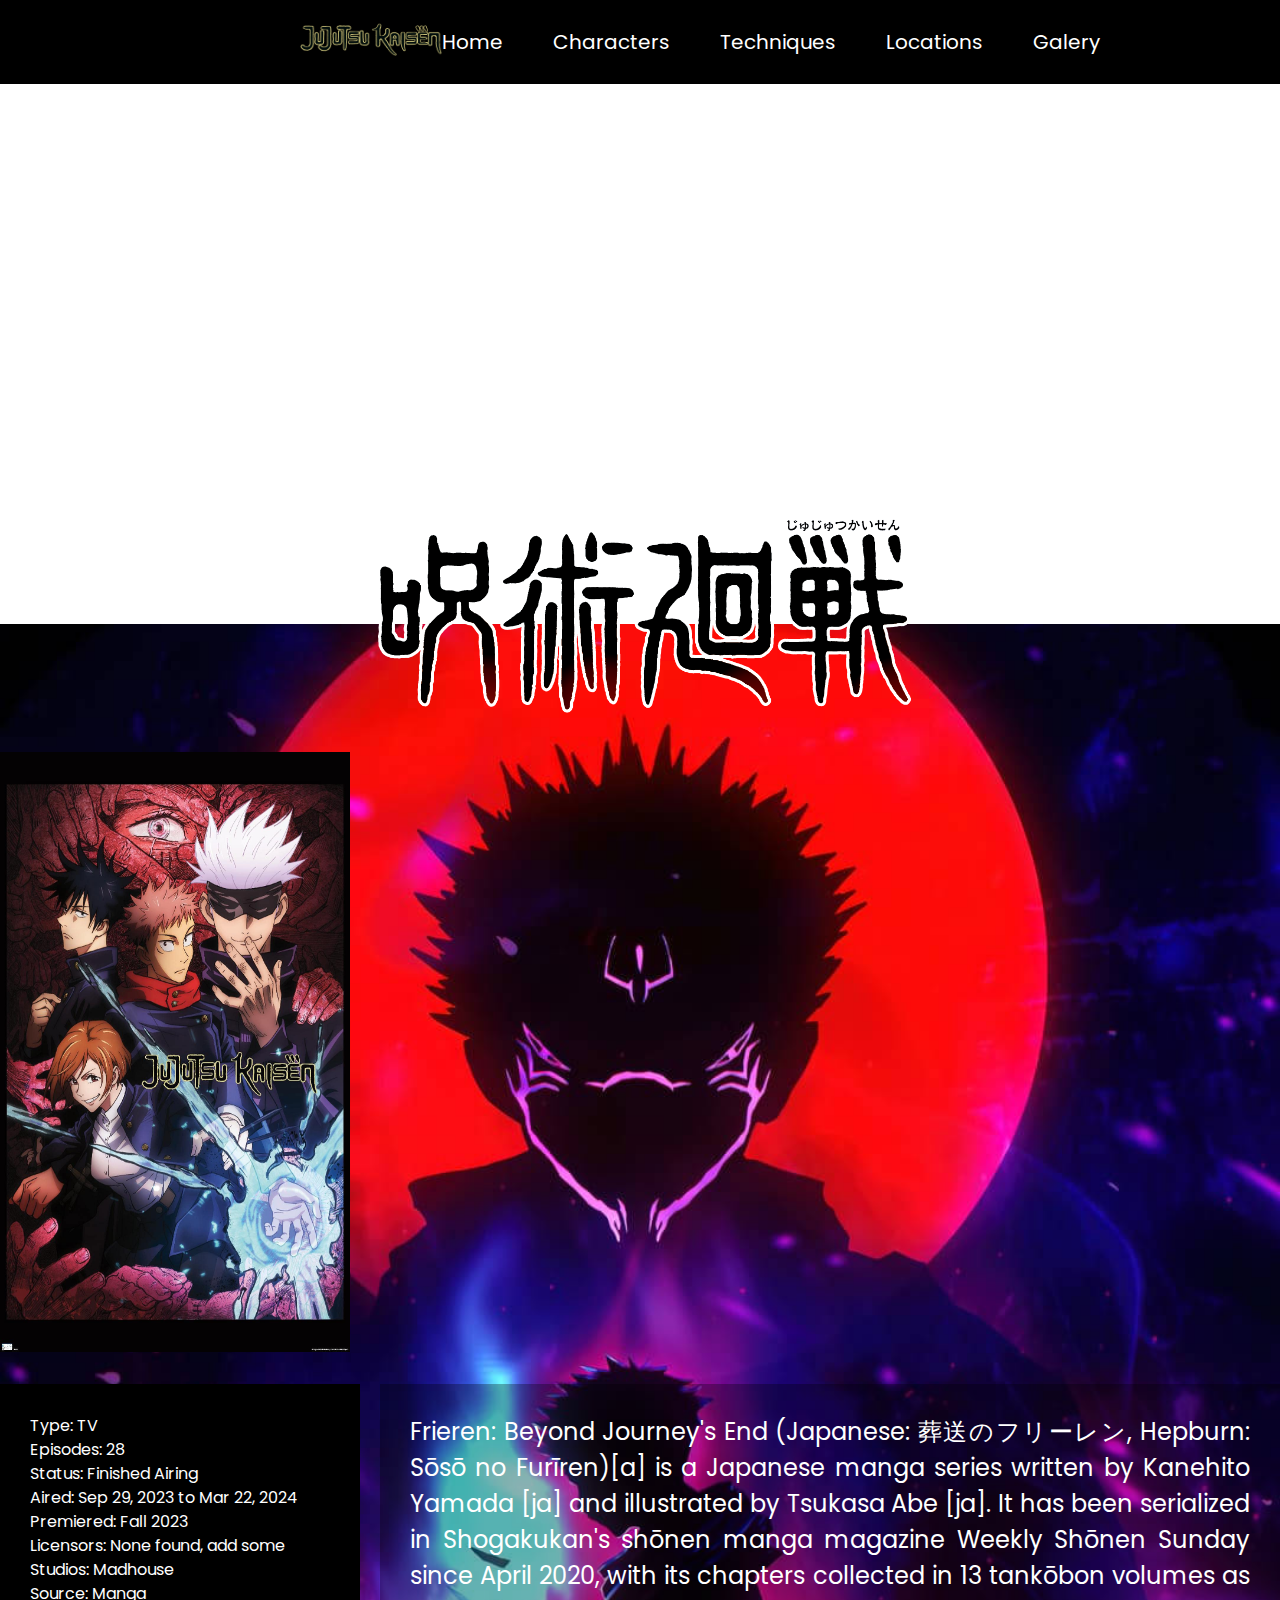
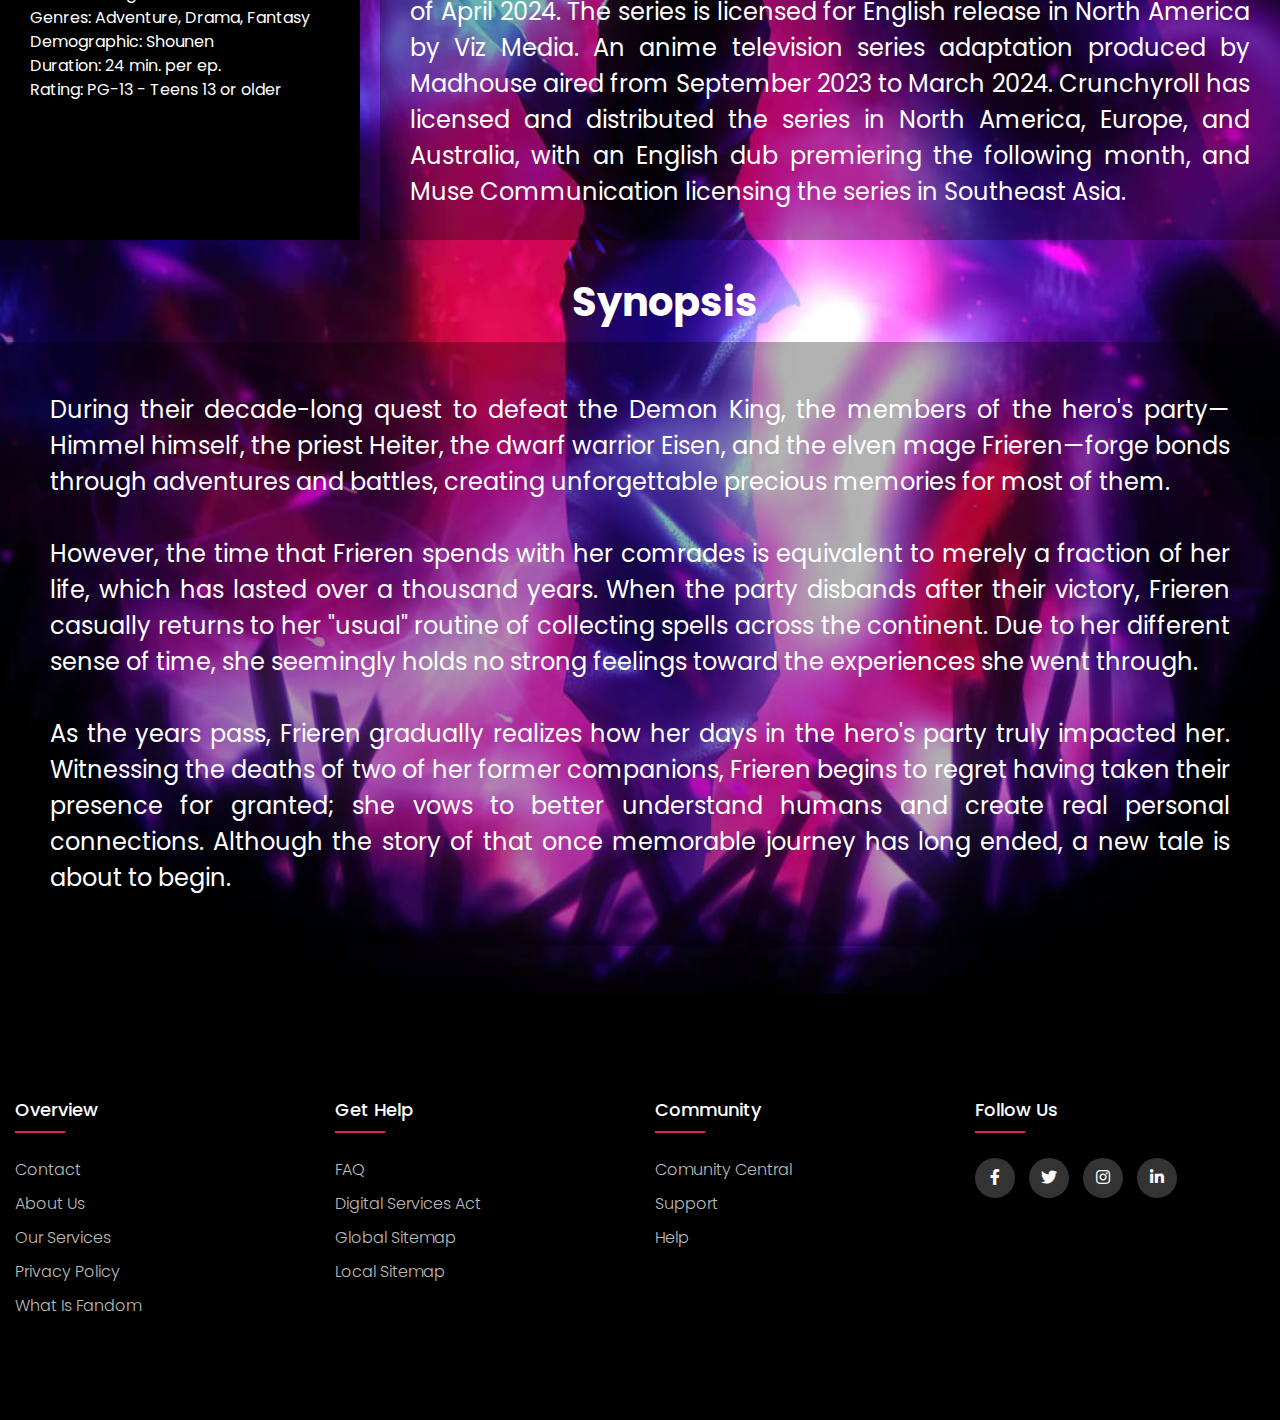
==== index.html @ 932014c5 "uwoghhh" ====
<!DOCTYPE html>
<html lang="en">
<head>
  <meta charset="UTF-8">
  <meta name="viewport" content="width=device-width, initial-scale=1.0">
  <link rel="stylesheet" href="./css/style.css">
  <link rel="stylesheet" type="text/css" href="https://cdnjs.cloudflare.com/ajax/libs/font-awesome/5.15.1/css/all.min.css">
  <title>Home</title>
</head>
<body class="home">
  <div class="nav">
    <div class="logo">
      <img src="./images/title_header.png" alt="Image" style="
        height: 36px;">
    </div>
    <div class="links">
      <a href="/" title="Homepage"  target="_self">Home</a>
      <a href="characters.html" title="About"  target="_self">Characters</a>
      <a href="tech.html" title="Characters"  target="_self">Techniques</a>
      <a href="locations.html" title="Gallery"  target="_self">Locations</a> 
      <a href="galery.html" title="Gallery"  target="_self">Galery</a> 
    </div>
  </div>

  <div class="video">
    <video autoplay loop muted>
      <source src="./videos/homevideo.mp4" type="video/mp4">
    </video>
  </div>

  <div class="main">
    <div class="container">
      <div class="logo">
        <img src="./images/title1.png" alt="Image">
      </div>
      <div class="wrapper">
        <div class="poster-trailer">
          <img src="./images/jjkpost.jpg" alt="Poster" width="350" height="600">
          <!-- <h2 style="color:white;font-size:200%;font-family:verdanaav;text-align:center;">Trailer</h2> -->
          <iframe width="100%" height="600" src="https://www.youtube.com/embed/5yb2N3pnztU?si=sJkmRQtVvTosD6PPrel=0&amp;autoplay=1&amp;mute=1" frameborder="0" allow="accelerometer; autoplay; clipboard-write; encrypted-media" allowfullscreen=""></iframe>
        </div>
      </div>
      <div class="wrapper">
        <div class="infor">
          <p class="detail">
            Type: TV <br>
            Episodes: 28 <br>
            Status: Finished Airing<br>
            Aired: Sep 29, 2023 to Mar 22, 2024<br>
            Premiered: Fall 2023<br>
            Licensors: None found, add some<br>
            Studios: Madhouse<br>
            Source: Manga<br>
            Genres: Adventure, Drama, Fantasy<br>
            Demographic: Shounen<br>
            Duration: 24 min. per ep.<br>
            Rating: PG-13 - Teens 13 or older
          </p>
          <p class="desc">
            Frieren: Beyond Journey's End (Japanese: 葬送のフリーレン, Hepburn: Sōsō no Furīren)[a] is a Japanese manga series written by Kanehito Yamada [ja] and illustrated by Tsukasa Abe [ja]. It has been serialized in Shogakukan's shōnen manga magazine Weekly Shōnen Sunday since April 2020, with its chapters collected in 13 tankōbon volumes as of April 2024. The series is licensed for English release in North America by Viz Media. An anime television series adaptation produced by Madhouse aired from September 2023 to March 2024. Crunchyroll has licensed and distributed the series in North America, Europe, and Australia, with an English dub premiering the following month, and Muse Communication licensing the series in Southeast Asia.
          </p>
        </div>
      </div>
      <div class="wrapper">
        <div class="syn">
          <h1>Synopsis</h1>
          <p>
            During their decade-long quest to defeat the Demon King, the members of the hero's party—Himmel himself, the priest Heiter, the dwarf warrior Eisen, and the elven mage Frieren—forge bonds through adventures and battles, creating unforgettable precious memories for most of them.
            <br><br>
            However, the time that Frieren spends with her comrades is equivalent to merely a fraction of her life, which has lasted over a thousand years. When the party disbands after their victory, Frieren casually returns to her "usual" routine of collecting spells across the continent. Due to her different sense of time, she seemingly holds no strong feelings toward the experiences she went through.
            <br><br>
            As the years pass, Frieren gradually realizes how her days in the hero's party truly impacted her. Witnessing the deaths of two of her former companions, Frieren begins to regret having taken their presence for granted; she vows to better understand humans and create real personal connections. Although the story of that once memorable journey has long ended, a new tale is about to begin.
          </p>
        </div>
      </div>
    </div>
  </div>
  
  <footer class="footer">
    <div class="container">
      <div class="row">
        <div class="footer-col">
          <h4>Overview</h4>
          <ul>
            <li><a href="#">contact</a></li>
            <li><a href="#">about us</a></li>
            <li><a href="#">our services</a></li>
            <li><a href="#">privacy policy</a></li>
            <li><a href="#">what is fandom</a></li>
          </ul>
        </div>
        <div class="footer-col">
          <h4>get help</h4>
          <ul>
            <li><a href="#">FAQ</a></li>
            <li><a href="#">Digital Services Act</a></li>
            <li><a href="#">Global Sitemap</a></li>
            <li><a href="#">Local Sitemap</a></li>
          </ul>
        </div>
        <div class="footer-col">
          <h4>Community</h4>
          <ul>
            <li><a href="#">Comunity central</a></li>
            <li><a href="#">Support</a></li>
            <li><a href="#">Help</a></li>
          </ul>
        </div>
        <div class="footer-col">
          <h4>follow us</h4>
          <div class="social-links">
            <a href="#"><i class="fab fa-facebook-f"></i></a>
            <a href="#"><i class="fab fa-twitter"></i></a>
            <a href="#"><i class="fab fa-instagram"></i></a>
            <a href="#"><i class="fab fa-linkedin-in"></i></a>
          </div>
        </div>
      </div>
    </div>
 </footer>

</body>
</html>
---- css/style.css ----
@import url('https://fonts.googleapis.com/css2?family=Poppins:wght@300;400;500;600;700&display=swap');

*, *::after, *::before{
	margin:0;
	padding:0;
	box-sizing: border-box;
}

body{
	line-height: 1.5;
	font-family: 'Poppins', sans-serif;
	margin: 0;
}
a {
	color: #fff;
	text-decoration: none;
}

.nav {
	display: flex;
	justify-content: space-between;
	align-items: center;
	padding: 20px 300px;
	background-color: #000000;
	margin: 0;
	font-size: 20px;
	color: white;
	z-index: 999;
	position: sticky;
	top: 0;
}
.nav .links {
	display: flex;
	gap: 50px;
}
  
h1{
	color: white;
	margin-left: 50px;
	text-align: center;
	font-size: 250%;
}

.container{
	width: 1280px;
	margin: auto;
	padding: 32px 0;
}
.row{
	display: flex;
	flex-wrap: wrap;
}

.main {
	background-image: url("../images/jjk_bg2.jpg");
	background-size: cover;
	background-repeat: no-repeat;
	background-position: center;
	background-position: center;
	/* height: 100vh; */
	z-index: 100;
}

.home .video {
	display: flex;
	justify-content: center;
	align-items: center;
	height: 60vh;
	position: sticky;
	top: 84px;
	z-index: -1;

}

.home .video video {
	width: 100%;
	/* height: 30vh; */	
	/* position: sticky;
	top: 0;
	z-index: -1; */
}

.home .main .logo img {
	height: 200px;
	display: block;
	margin: 0 auto;
	/* margin-top: -200px; */
	transform: translate(0, -140px);
}

.wrapper {
	padding: 16px 0;
}

.poster-trailer {
	display: flex;
	justify-content: space-between;
	gap: 20px;
	margin-top: -120px;
}

.home .main .infor {
	display: grid;
	gap: 20px;
	grid-template-columns: 1.2fr 3fr;
}

.home .main .infor .detail {
	color:white;
	font-size:100%;
	text-align:justify;
	padding: 30px;
	background-color:black;
}

.home .main .infor .desc {
	color:white;
	font-size:150%;
	text-align:justify;
	padding: 30px;
	background-color: rgba(0, 0, 0, .3);
}

.home .main .syn p {
	color:white;
	font-size:150%;
	text-align:justify;
	padding: 50px;
	margin:10px 0 0;
	background-color: rgba(0, 0, 0, .3);
}

.tech .main .tech-container {
	margin: 32px 5%;
	padding: 32px;
	display: grid;
	justify-content: center;
	align-items: center;
	color: #fff;
	gap: 32px;
	background-color: #24262ba0;
	border-radius: 40px;
	width: 90%;
}

.tech .main .tech-container.right {
	justify-items: right;
	grid-template-columns: 9fr 10fr;
	text-align: left;
}

.tech .main .tech-container.left {
	justify-items: left;
	grid-template-columns: 10fr 9fr;
	text-align: right;
}

.tech .main .tech-container .img {
	display: flex;
	align-items: center;
	justify-content: center;
}

.tech .main .tech-container img {
	width: 560px;
	border-radius: 16px;
}

.tech .main .tech-container .text {
	display: flex;
	justify-content: center;
	flex-direction: column;
	gap: 24px;
}

.tech .main .tech-container h2 {
	padding: 8px 20px;
	width: 100%;
	background-color: blueviolet;
	font-size: 2rem;
	/* text-align: left; */
}

.tech .main .tech-container.right h2 {
	transform: translate(-70px, 0);
}

.tech .main .tech-container.left h2 {
	transform: translate(70px, 0);
}

ul{
	list-style: none;
}
.footer{
	background-color: black;
    padding: 70px 0;
		z-index: 990;
}
.footer-col{
   width: 25%;
   padding: 0 15px;
}
.footer-col h4{
	font-size: 18px;
	color: #ffffff;
	text-transform: capitalize;
	margin-bottom: 35px;
	font-weight: 500;
	position: relative;
}
.footer-col h4::before{
	content: '';
	position: absolute;
	left:0;
	bottom: -10px;
	background-color: #e91e63;
	height: 2px;
	box-sizing: border-box;
	width: 50px;
}
.footer-col ul li:not(:last-child){
	margin-bottom: 10px;
}
.footer-col ul li a{
	font-size: 16px;
	text-transform: capitalize;
	color: #ffffff;
	text-decoration: none;
	font-weight: 300;
	color: #bbbbbb;
	display: block;
	transition: all 0.3s ease;
}
.footer-col ul li a:hover{
	color: #ffffff;
	padding-left: 8px;
}
.footer-col .social-links a{
	display: inline-block;
	height: 40px;
	width: 40px;
	background-color: rgba(255,255,255,0.2);
	margin:0 10px 10px 0;
	text-align: center;
	line-height: 40px;
	border-radius: 50%;
	color: #ffffff;
	transition: all 0.5s ease;
}
.footer-col .social-links a:hover{
	color: #24262b;
	background-color: #ffffff;
}

/*responsive*/
@media(max-width: 767px){
  .footer-col{
    width: 50%;
    margin-bottom: 30px;
}
}
@media(max-width: 574px){
  .footer-col{
    width: 100%;
}
}
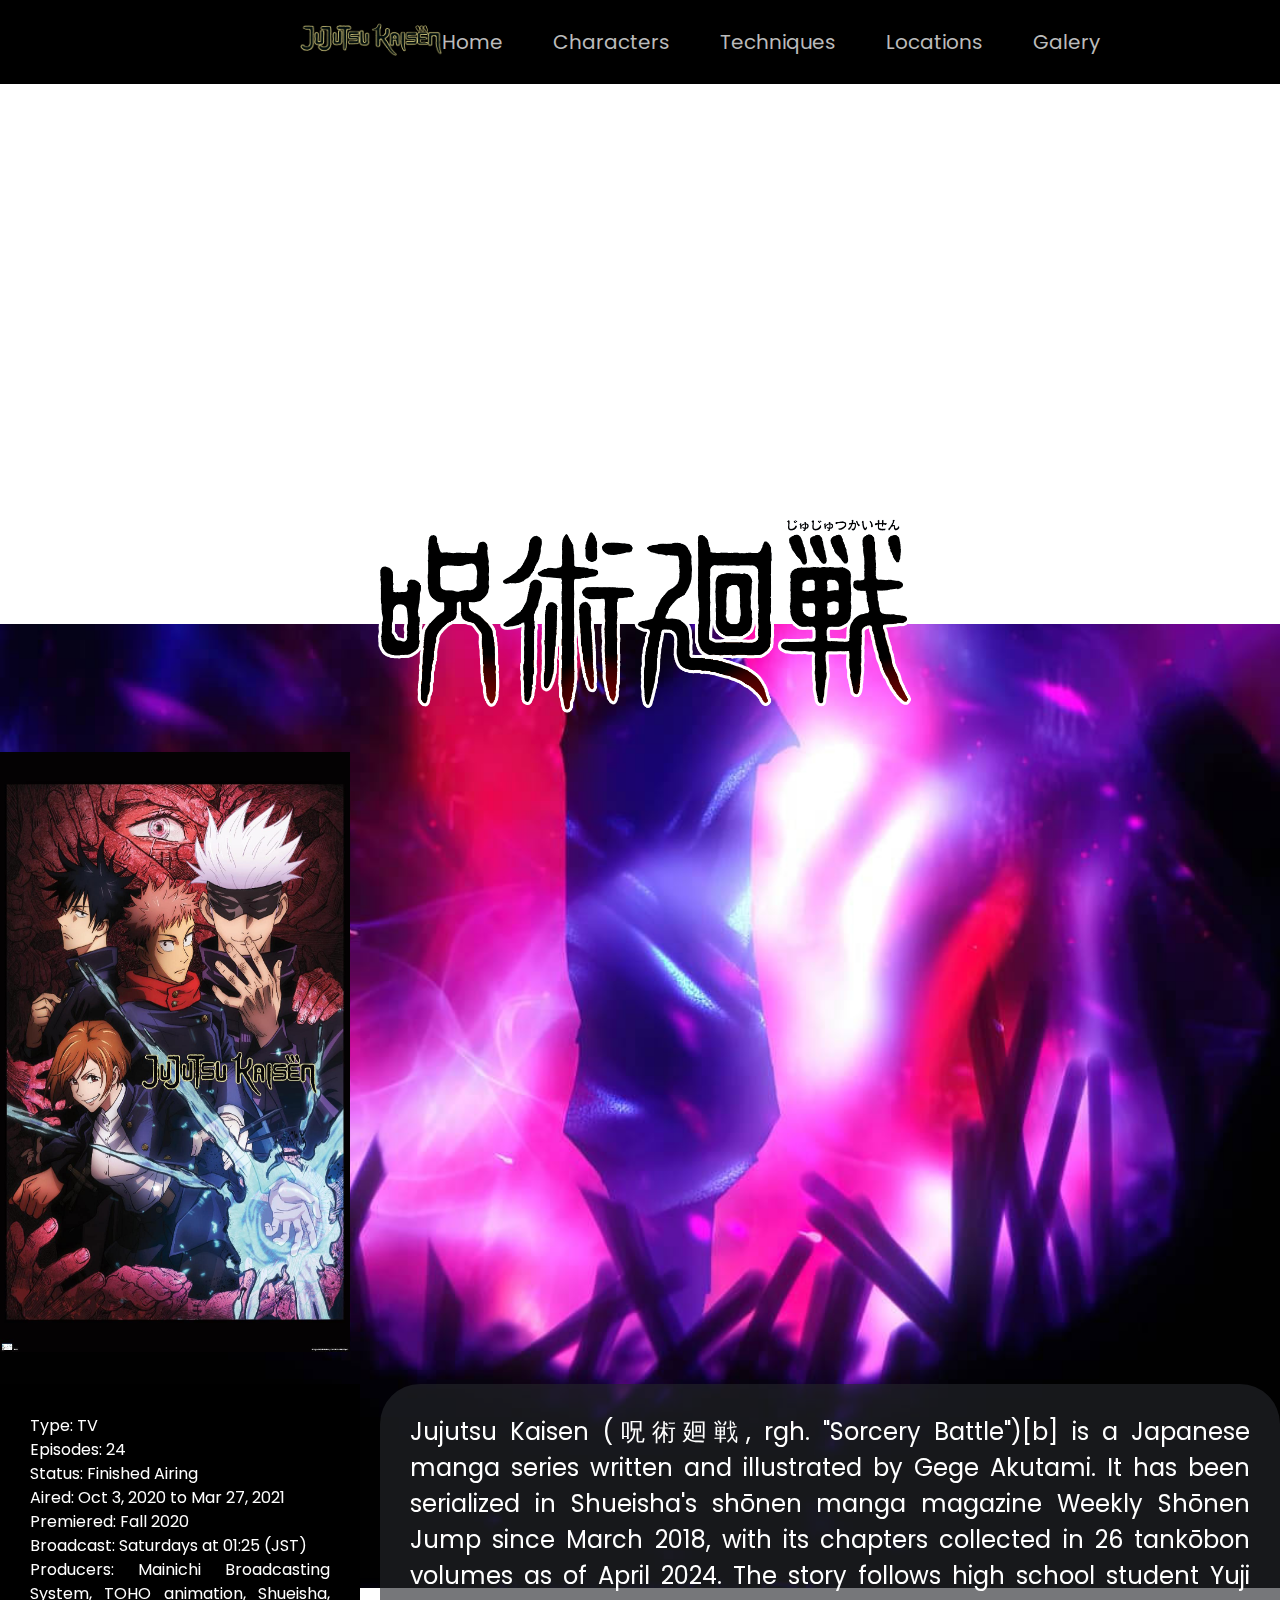
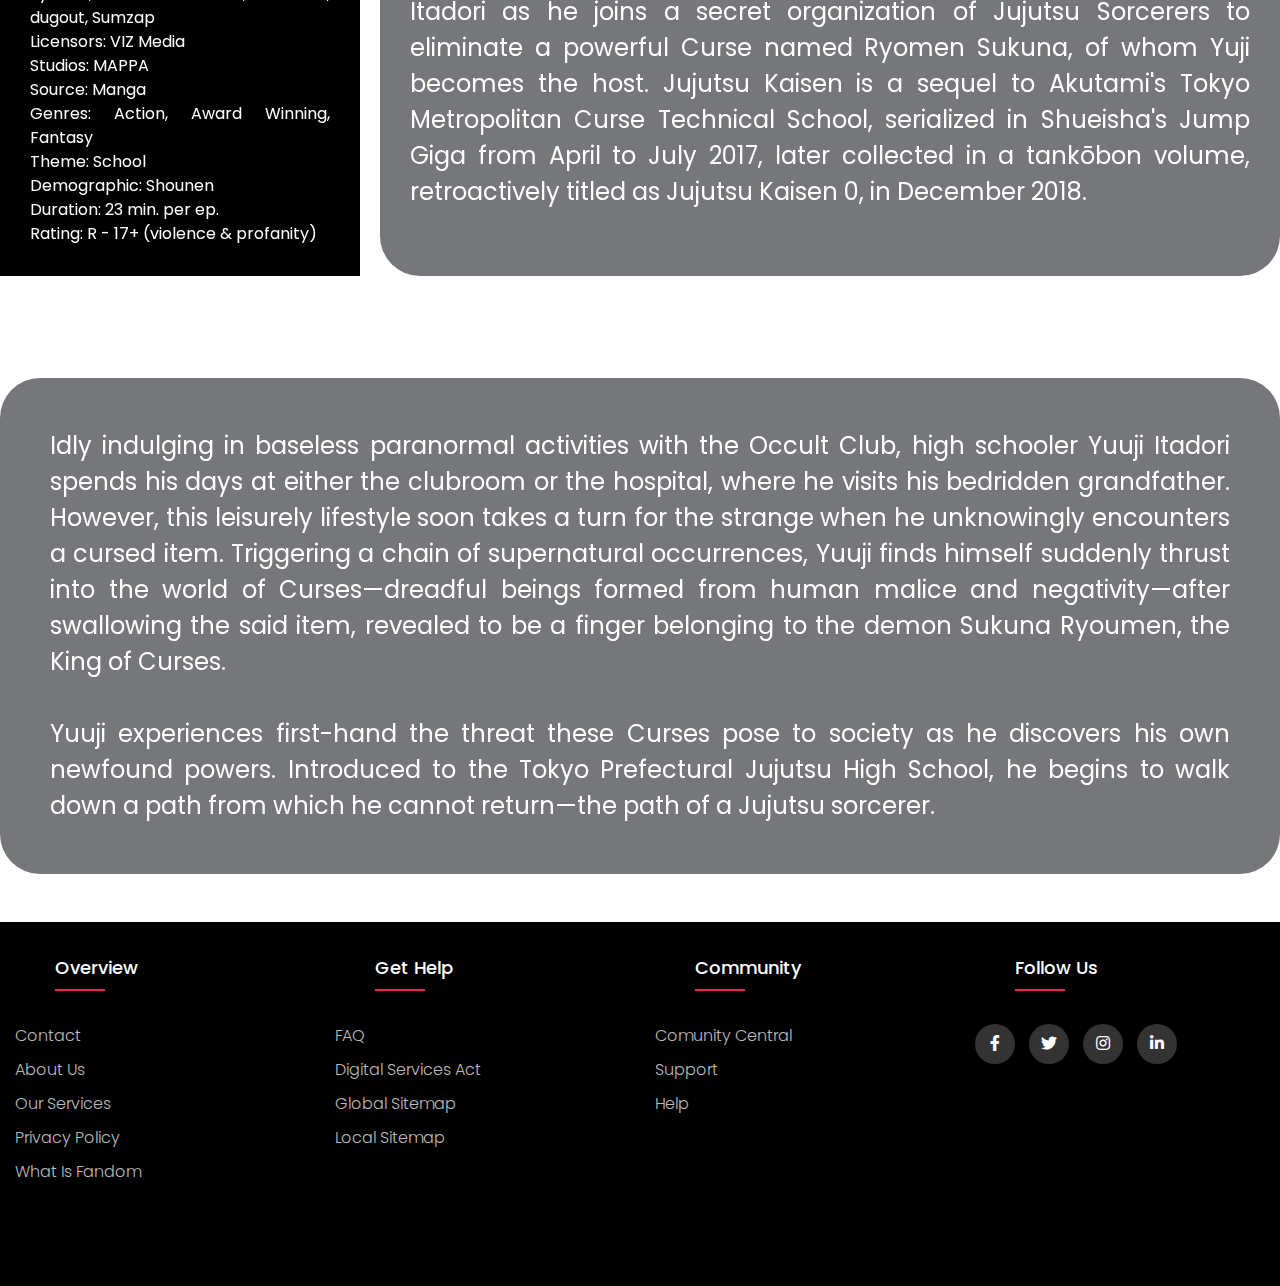
==== commit 5250cc1c: "up2" ====
--- a/index.html
+++ b/index.html
@@ -14,8 +14,8 @@
         height: 36px;">
     </div>
     <div class="links">
-      <a href="/" title="Homepage"  target="_self">Home</a>
-      <a href="characters.html" title="About"  target="_self">Characters</a>
+      <a href="index.html" title="Homepage"  target="_self">Home</a>
+      <a href="char.html" title="About"  target="_self">Characters</a>
       <a href="tech.html" title="Characters"  target="_self">Techniques</a>
       <a href="locations.html" title="Gallery"  target="_self">Locations</a> 
       <a href="galery.html" title="Gallery"  target="_self">Galery</a> 
@@ -24,7 +24,7 @@
 
   <div class="video">
     <video autoplay loop muted>
-      <source src="./videos/homevideo.mp4" type="video/mp4">
+      <source src="./videos/jjk_video.mp4" type="video/mp4">
     </video>
   </div>
 
@@ -37,27 +37,30 @@
         <div class="poster-trailer">
           <img src="./images/jjkpost.jpg" alt="Poster" width="350" height="600">
           <!-- <h2 style="color:white;font-size:200%;font-family:verdanaav;text-align:center;">Trailer</h2> -->
-          <iframe width="100%" height="600" src="https://www.youtube.com/embed/5yb2N3pnztU?si=sJkmRQtVvTosD6PPrel=0&amp;autoplay=1&amp;mute=1" frameborder="0" allow="accelerometer; autoplay; clipboard-write; encrypted-media" allowfullscreen=""></iframe>
+          <iframe width="100%" height="600" src="https://www.youtube.com/embed/5yb2N3pnztU?si=sJkmRQtVvTosD6PPrel=0&amp;autoplay=1&amp;mute=0" frameborder="0" allow="accelerometer; autoplay; clipboard-write; encrypted-media" allowfullscreen=""></iframe>
         </div>
       </div>
       <div class="wrapper">
         <div class="infor">
           <p class="detail">
-            Type: TV <br>
-            Episodes: 28 <br>
-            Status: Finished Airing<br>
-            Aired: Sep 29, 2023 to Mar 22, 2024<br>
-            Premiered: Fall 2023<br>
-            Licensors: None found, add some<br>
-            Studios: Madhouse<br>
-            Source: Manga<br>
-            Genres: Adventure, Drama, Fantasy<br>
-            Demographic: Shounen<br>
-            Duration: 24 min. per ep.<br>
-            Rating: PG-13 - Teens 13 or older
+            Type: TV<br>
+Episodes: 24<br>
+Status: Finished Airing<br>
+Aired: Oct 3, 2020 to Mar 27, 2021<br>
+Premiered: Fall 2020<br>
+Broadcast: Saturdays at 01:25 (JST)<br>
+Producers: Mainichi Broadcasting System, TOHO animation, Shueisha, dugout, Sumzap<br>
+Licensors: VIZ Media<br>
+Studios: MAPPA<br>
+Source: Manga<br>
+Genres: Action, Award Winning, Fantasy<br>
+Theme: School<br>
+Demographic: Shounen<br>
+Duration: 23 min. per ep.<br>
+Rating: R - 17+ (violence & profanity)
           </p>
           <p class="desc">
-            Frieren: Beyond Journey's End (Japanese: 葬送のフリーレン, Hepburn: Sōsō no Furīren)[a] is a Japanese manga series written by Kanehito Yamada [ja] and illustrated by Tsukasa Abe [ja]. It has been serialized in Shogakukan's shōnen manga magazine Weekly Shōnen Sunday since April 2020, with its chapters collected in 13 tankōbon volumes as of April 2024. The series is licensed for English release in North America by Viz Media. An anime television series adaptation produced by Madhouse aired from September 2023 to March 2024. Crunchyroll has licensed and distributed the series in North America, Europe, and Australia, with an English dub premiering the following month, and Muse Communication licensing the series in Southeast Asia.
+            Jujutsu Kaisen (呪術廻戦, rgh. "Sorcery Battle")[b] is a Japanese manga series written and illustrated by Gege Akutami. It has been serialized in Shueisha's shōnen manga magazine Weekly Shōnen Jump since March 2018, with its chapters collected in 26 tankōbon volumes as of April 2024. The story follows high school student Yuji Itadori as he joins a secret organization of Jujutsu Sorcerers to eliminate a powerful Curse named Ryomen Sukuna, of whom Yuji becomes the host. Jujutsu Kaisen is a sequel to Akutami's Tokyo Metropolitan Curse Technical School, serialized in Shueisha's Jump Giga from April to July 2017, later collected in a tankōbon volume, retroactively titled as Jujutsu Kaisen 0, in December 2018.
           </p>
         </div>
       </div>
@@ -65,11 +68,9 @@
         <div class="syn">
           <h1>Synopsis</h1>
           <p>
-            During their decade-long quest to defeat the Demon King, the members of the hero's party—Himmel himself, the priest Heiter, the dwarf warrior Eisen, and the elven mage Frieren—forge bonds through adventures and battles, creating unforgettable precious memories for most of them.
-            <br><br>
-            However, the time that Frieren spends with her comrades is equivalent to merely a fraction of her life, which has lasted over a thousand years. When the party disbands after their victory, Frieren casually returns to her "usual" routine of collecting spells across the continent. Due to her different sense of time, she seemingly holds no strong feelings toward the experiences she went through.
-            <br><br>
-            As the years pass, Frieren gradually realizes how her days in the hero's party truly impacted her. Witnessing the deaths of two of her former companions, Frieren begins to regret having taken their presence for granted; she vows to better understand humans and create real personal connections. Although the story of that once memorable journey has long ended, a new tale is about to begin.
+    Idly indulging in baseless paranormal activities with the Occult Club, high schooler Yuuji Itadori spends his days at either the clubroom or the hospital, where he visits his bedridden grandfather. However, this leisurely lifestyle soon takes a turn for the strange when he unknowingly encounters a cursed item. Triggering a chain of supernatural occurrences, Yuuji finds himself suddenly thrust into the world of Curses—dreadful beings formed from human malice and negativity—after swallowing the said item, revealed to be a finger belonging to the demon Sukuna Ryoumen, the King of Curses.
+    <br> <br>
+     Yuuji experiences first-hand the threat these Curses pose to society as he discovers his own newfound powers. Introduced to the Tokyo Prefectural Jujutsu High School, he begins to walk down a path from which he cannot return—the path of a Jujutsu sorcerer.
           </p>
         </div>
       </div>
--- a/css/style.css
+++ b/css/style.css
@@ -12,9 +12,13 @@
 	margin: 0;
 }
 a {
-	color: #fff;
+	color: #bbbbbb;
 	text-decoration: none;
 }
+a:hover{
+	color: white;
+	transition: 0.3s;
+	}
 
 .nav {
 	display: flex;
@@ -24,11 +28,16 @@
 	background-color: #000000;
 	margin: 0;
 	font-size: 20px;
-	color: white;
+	color: #bbbbbb;
 	z-index: 999;
 	position: sticky;
 	top: 0;
 }
+.nav:hover{
+color: white;
+transition: 0.3s;
+}
+
 .nav .links {
 	display: flex;
 	gap: 50px;
@@ -40,6 +49,11 @@
 	text-align: center;
 	font-size: 250%;
 }
+h3{
+	font-size: 20px;
+	padding: 0;
+	transform: translate(0px, -5px) ;
+}
 
 .container{
 	width: 1280px;
@@ -52,10 +66,11 @@
 }
 
 .main {
-	background-image: url("../images/jjk_bg2.jpg");
+	background-image:  url("../images/jjk_bg2.jpg");
+	position: relative;
+	background-attachment: fixed;
 	background-size: cover;
 	background-repeat: no-repeat;
-	background-position: center;
 	background-position: center;
 	/* height: 100vh; */
 	z-index: 100;
@@ -118,7 +133,8 @@
 	font-size:150%;
 	text-align:justify;
 	padding: 30px;
-	background-color: rgba(0, 0, 0, .3);
+	background-color:  #24262ba0;
+	border-radius: 40px;
 }
 
 .home .main .syn p {
@@ -127,8 +143,63 @@
 	text-align:justify;
 	padding: 50px;
 	margin:10px 0 0;
-	background-color: rgba(0, 0, 0, .3);
-}
+	background-color:  #24262ba0;
+	border-radius: 40px;
+}
+
+.name_left{
+	display: block;
+	position: absolute;
+	background-color: rgba(255, 0, 0, 0.818);
+	color: white;
+	width: 270px;
+	height: 60px;
+	border-radius: 30px;
+	padding: 0px 0px;
+	margin: 5px 50px;
+	text-align: center;
+	transform: translate(-10px, -80px);
+}
+
+.name_right{
+	display: block;
+	position: absolute;
+	background-color: rgba(255, 0, 0, 0.818);
+	color: white;
+	width: 290px;
+	height: 60px;
+	border-radius: 30px;
+	padding: 0px 20px;
+	margin: 5px 50px;
+	text-align: center;
+	transform: translate(930px, -105px);
+}
+
+.char{
+	display: flex;
+	padding: 10px 30px;
+	color: #fff;
+	gap: 10px;
+	margin: 10px 30px;
+	
+	}
+	
+/* .imgchar{
+	
+	} */
+	
+	
+.ability{
+		
+	display: flex;
+	padding: 20px 30px;
+	color: #fff;
+	gap: 20px;
+	margin: 20px 30px;
+	background-color: #24262ba0;
+	border-radius: 40px;
+	text-align: justify;
+	}
 
 .tech .main .tech-container {
 	margin: 32px 5%;
@@ -189,6 +260,160 @@
 	transform: translate(70px, 0);
 }
 
+
+* {box-sizing:border-box}
+
+/* Slideshow container */
+.slideshow-container {
+  max-width: 1000px;
+  position: relative;
+  margin: auto;
+}
+
+/* Hide the images by default */
+.mySlides {
+  display: none;
+}
+
+/* Next & previous buttons */
+.prev, .next {
+  cursor: pointer;
+  position: absolute;
+  top: 50%;
+  width: auto;
+  margin-top: -22px;
+  padding: 16px;
+  color: white;
+  font-weight: bold;
+  font-size: 18px;
+  transition: 0.6s ease;
+  border-radius: 0 3px 3px 0;
+  user-select: none;
+}
+
+/* Position the "next button" to the right */
+.next {
+  right: 0;
+  border-radius: 3px 0 0 3px;
+}
+
+/* On hover, add a black background color with a little bit see-through */
+.prev:hover, .next:hover {
+  background-color: rgba(0,0,0,0.8);
+}
+
+/* Caption text */
+.loc .text {
+  color: #f2f2f2;
+  font-size: 15px;
+  padding: 8px 12px;
+  position: absolute;
+  bottom: 8px;
+  width: 100%;
+  text-align: center;
+}
+
+/* Number text (1/3 etc) */
+.loc .numbertext {
+  color: #f2f2f2;
+  font-size: 12px;
+  padding: 8px 12px;
+  position: absolute;
+  top: 0;
+}
+
+
+
+/* Fading animation */
+.fade {
+  animation-name: fade;
+  animation-duration: 1.5s;
+}
+
+@keyframes fade {
+  from {opacity: .4}
+  to {opacity: 1}
+}
+
+
+div.scroll-container {
+	background-color: #333;
+	overflow: auto;
+	white-space: nowrap;
+	padding: 10px;
+  }
+  
+  div.scroll-container img {
+	padding: 10px;
+  }
+
+.title_loc{
+	color: #fff;
+	background-color: #45B0D2;
+	width: 600px;
+	text-align: center;
+	display: block;
+	border-radius: 30px;
+	position: absolute;
+	transform: translate(350px, -90px);
+	
+}
+
+.info_loc{
+	color: #fff;
+	background-color: #00000025;
+	backdrop-filter: blur(5px);
+	text-align: justify;
+	font-size: 24px;
+	padding: 20px;
+	
+}
+
+
+
+
+
+
+
+
+
+
+
+.loc.row {
+	display: flex;
+	flex-wrap: wrap;
+	padding: 0 4px;
+  }
+  
+  /* Create four equal columns that sits next to each other */
+.column {
+	flex: 25%;
+	max-width: 25%;
+	padding: 0 4px;
+  }
+  
+ .column img {
+	margin-top: 8px;
+	vertical-align: middle;
+	width: 100%;
+  }
+  
+  /* Responsive layout - makes a two column-layout instead of four columns */
+  @media screen and (max-width: 800px) {
+.column {
+	  flex: 50%;
+	  max-width: 50%;
+	}
+  }
+  
+  /* Responsive layout - makes the two columns stack on top of each other instead of next to each other */
+  @media screen and (max-width: 600px) {
+	.gal.column {
+	  flex: 100%;
+	  max-width: 100%;
+	}
+  }
+
 ul{
 	list-style: none;
 }
@@ -207,7 +432,8 @@
 	text-transform: capitalize;
 	margin-bottom: 35px;
 	font-weight: 500;
-	position: relative;
+	position: absolute;
+	transform: translate(40px, -70px);
 }
 .footer-col h4::before{
 	content: '';
@@ -219,13 +445,15 @@
 	box-sizing: border-box;
 	width: 50px;
 }
+
+
 .footer-col ul li:not(:last-child){
 	margin-bottom: 10px;
 }
 .footer-col ul li a{
 	font-size: 16px;
 	text-transform: capitalize;
-	color: #ffffff;
+
 	text-decoration: none;
 	font-weight: 300;
 	color: #bbbbbb;
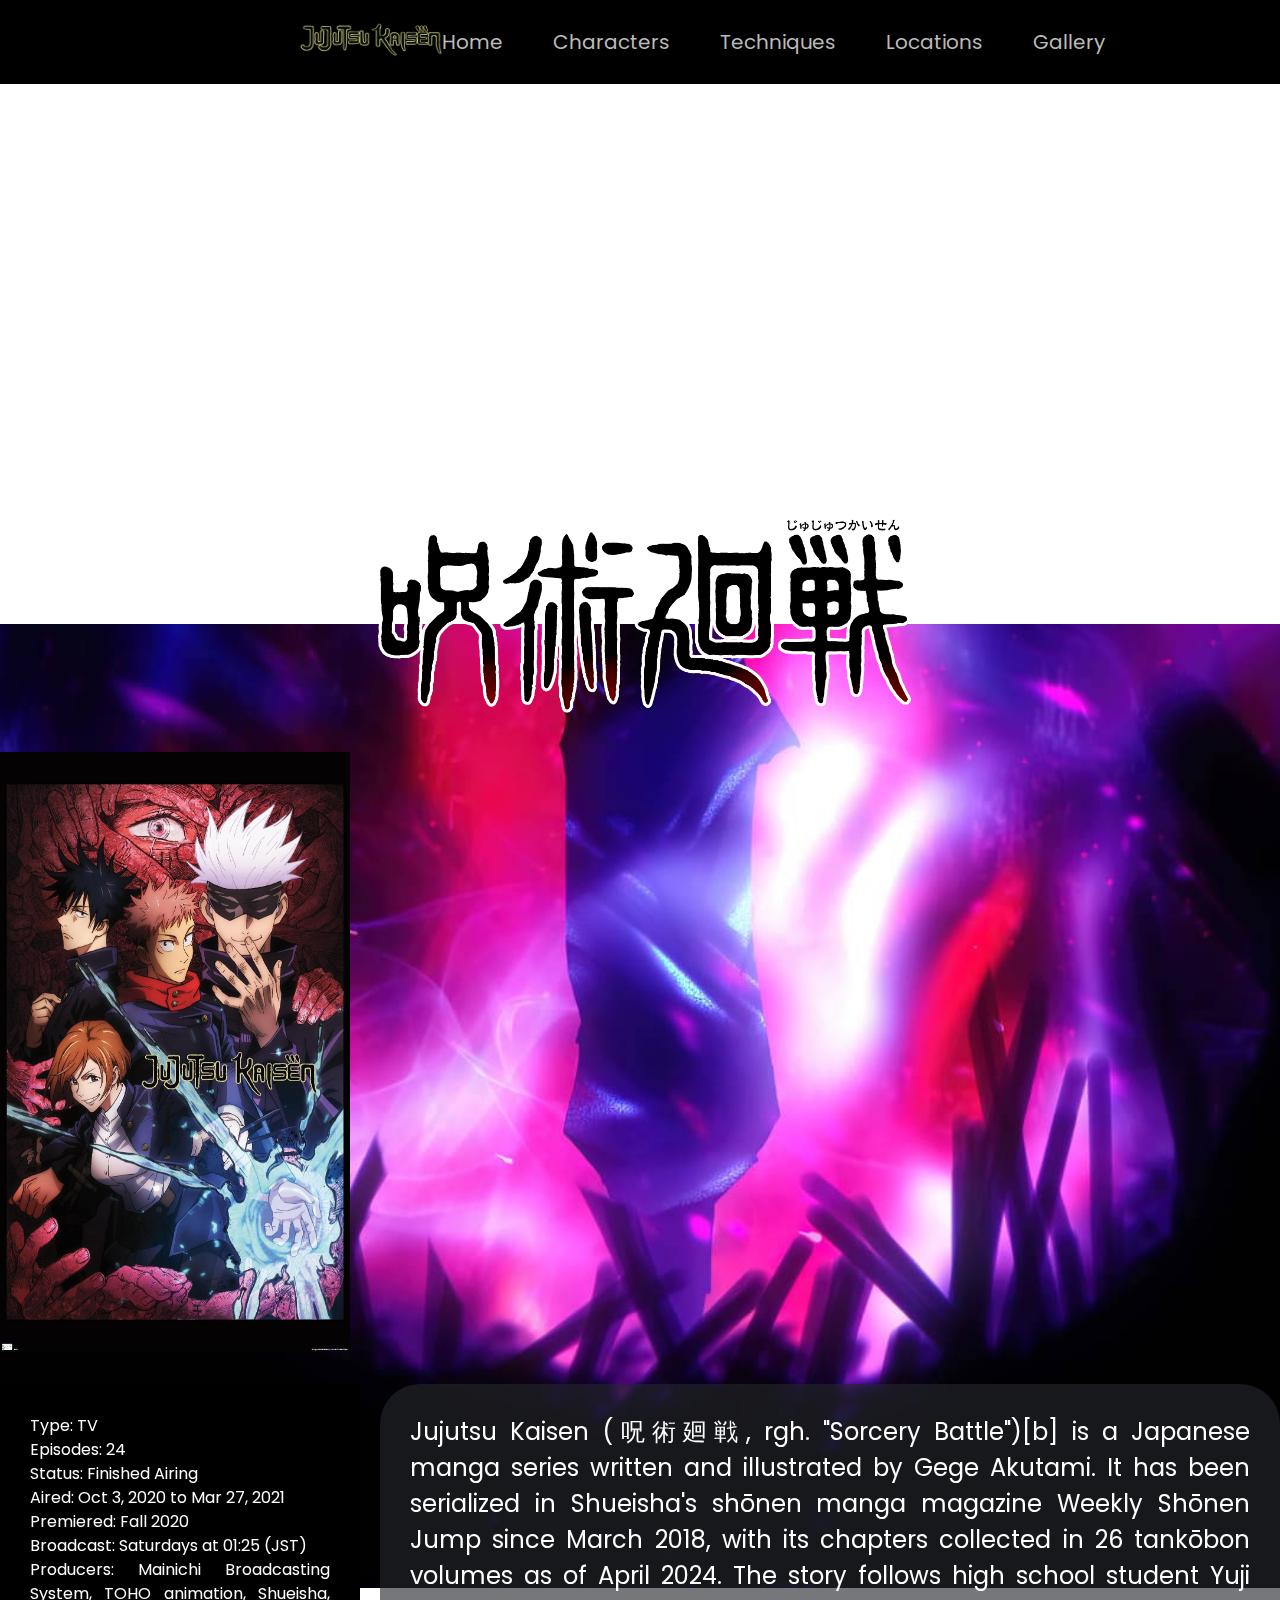
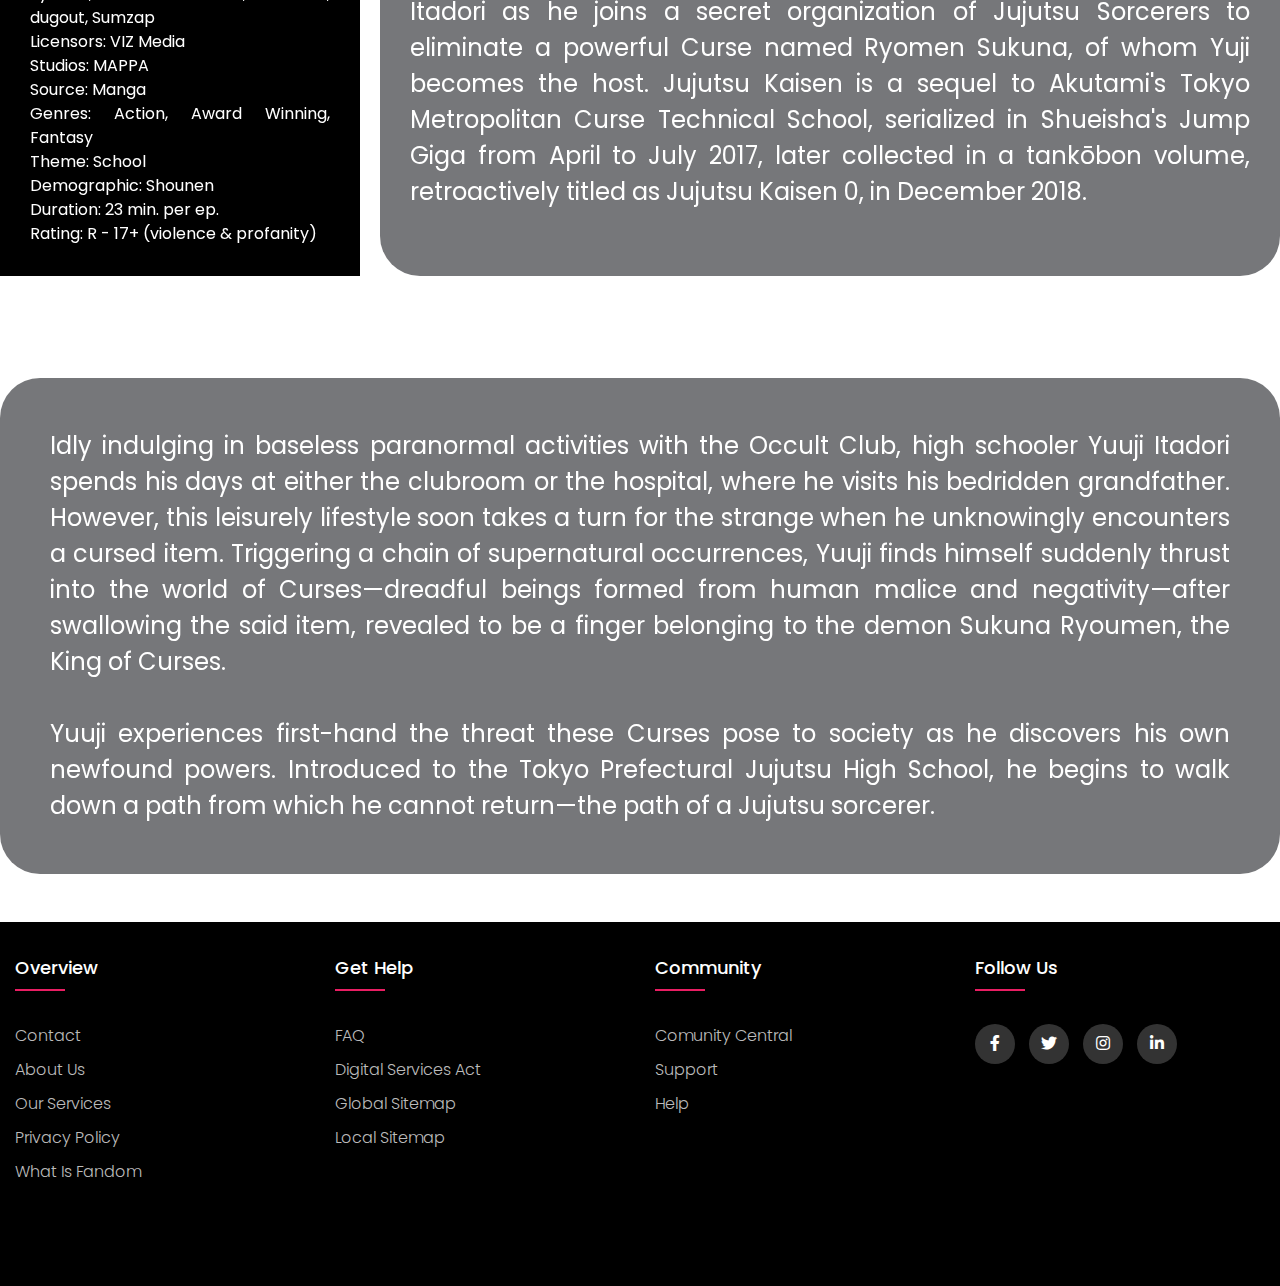
==== commit 8ff9e31c: "up3" ====
--- a/index.html
+++ b/index.html
@@ -18,7 +18,7 @@
       <a href="char.html" title="About"  target="_self">Characters</a>
       <a href="tech.html" title="Characters"  target="_self">Techniques</a>
       <a href="locations.html" title="Gallery"  target="_self">Locations</a> 
-      <a href="galery.html" title="Gallery"  target="_self">Galery</a> 
+      <a href="galery.html" title="Gallery"  target="_self">Gallery</a> 
     </div>
   </div>
 
--- a/css/style.css
+++ b/css/style.css
@@ -52,7 +52,7 @@
 h3{
 	font-size: 20px;
 	padding: 0;
-	transform: translate(0px, -5px) ;
+	transform: translate(0px, 15px) ;
 }
 
 .container{
@@ -356,6 +356,7 @@
 	border-radius: 30px;
 	position: absolute;
 	transform: translate(350px, -90px);
+	padding: 20px 0px;
 	
 }
 
@@ -433,7 +434,7 @@
 	margin-bottom: 35px;
 	font-weight: 500;
 	position: absolute;
-	transform: translate(40px, -70px);
+	transform: translate(0px, -70px);
 }
 .footer-col h4::before{
 	content: '';
